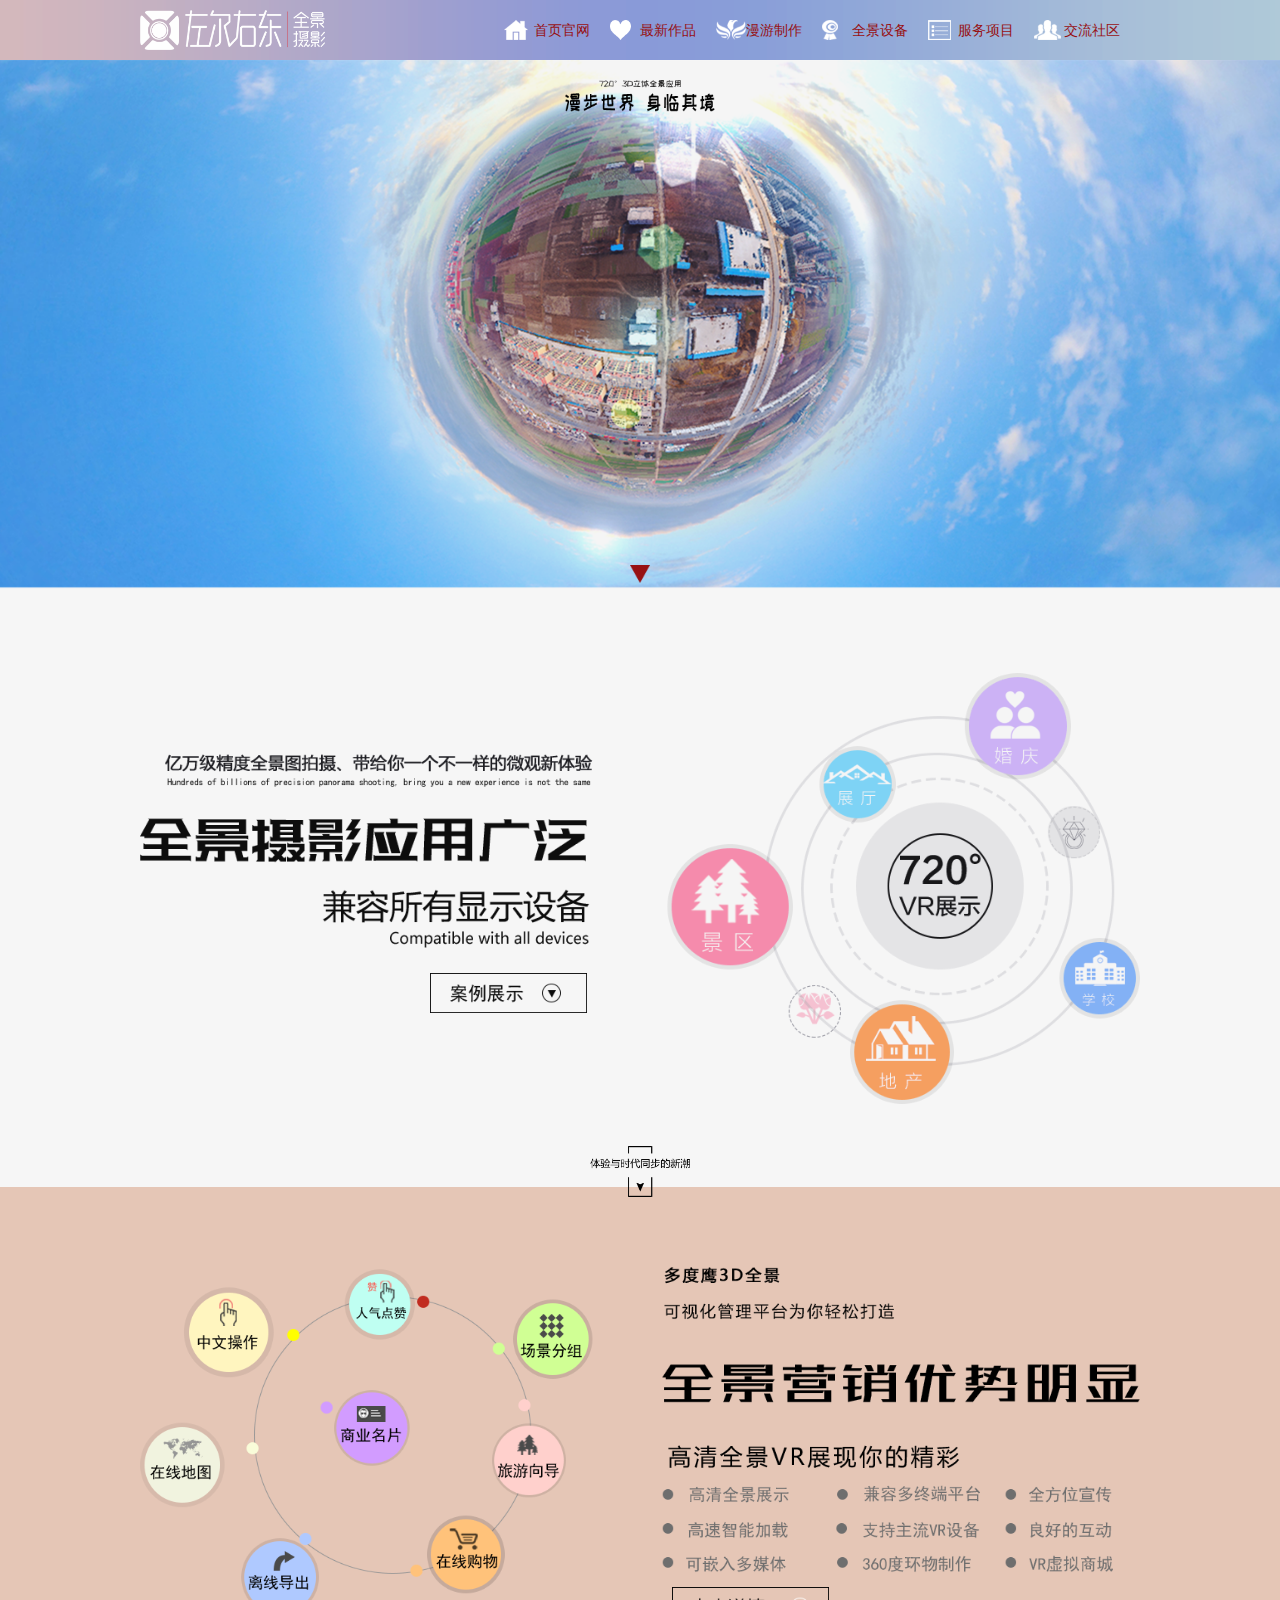
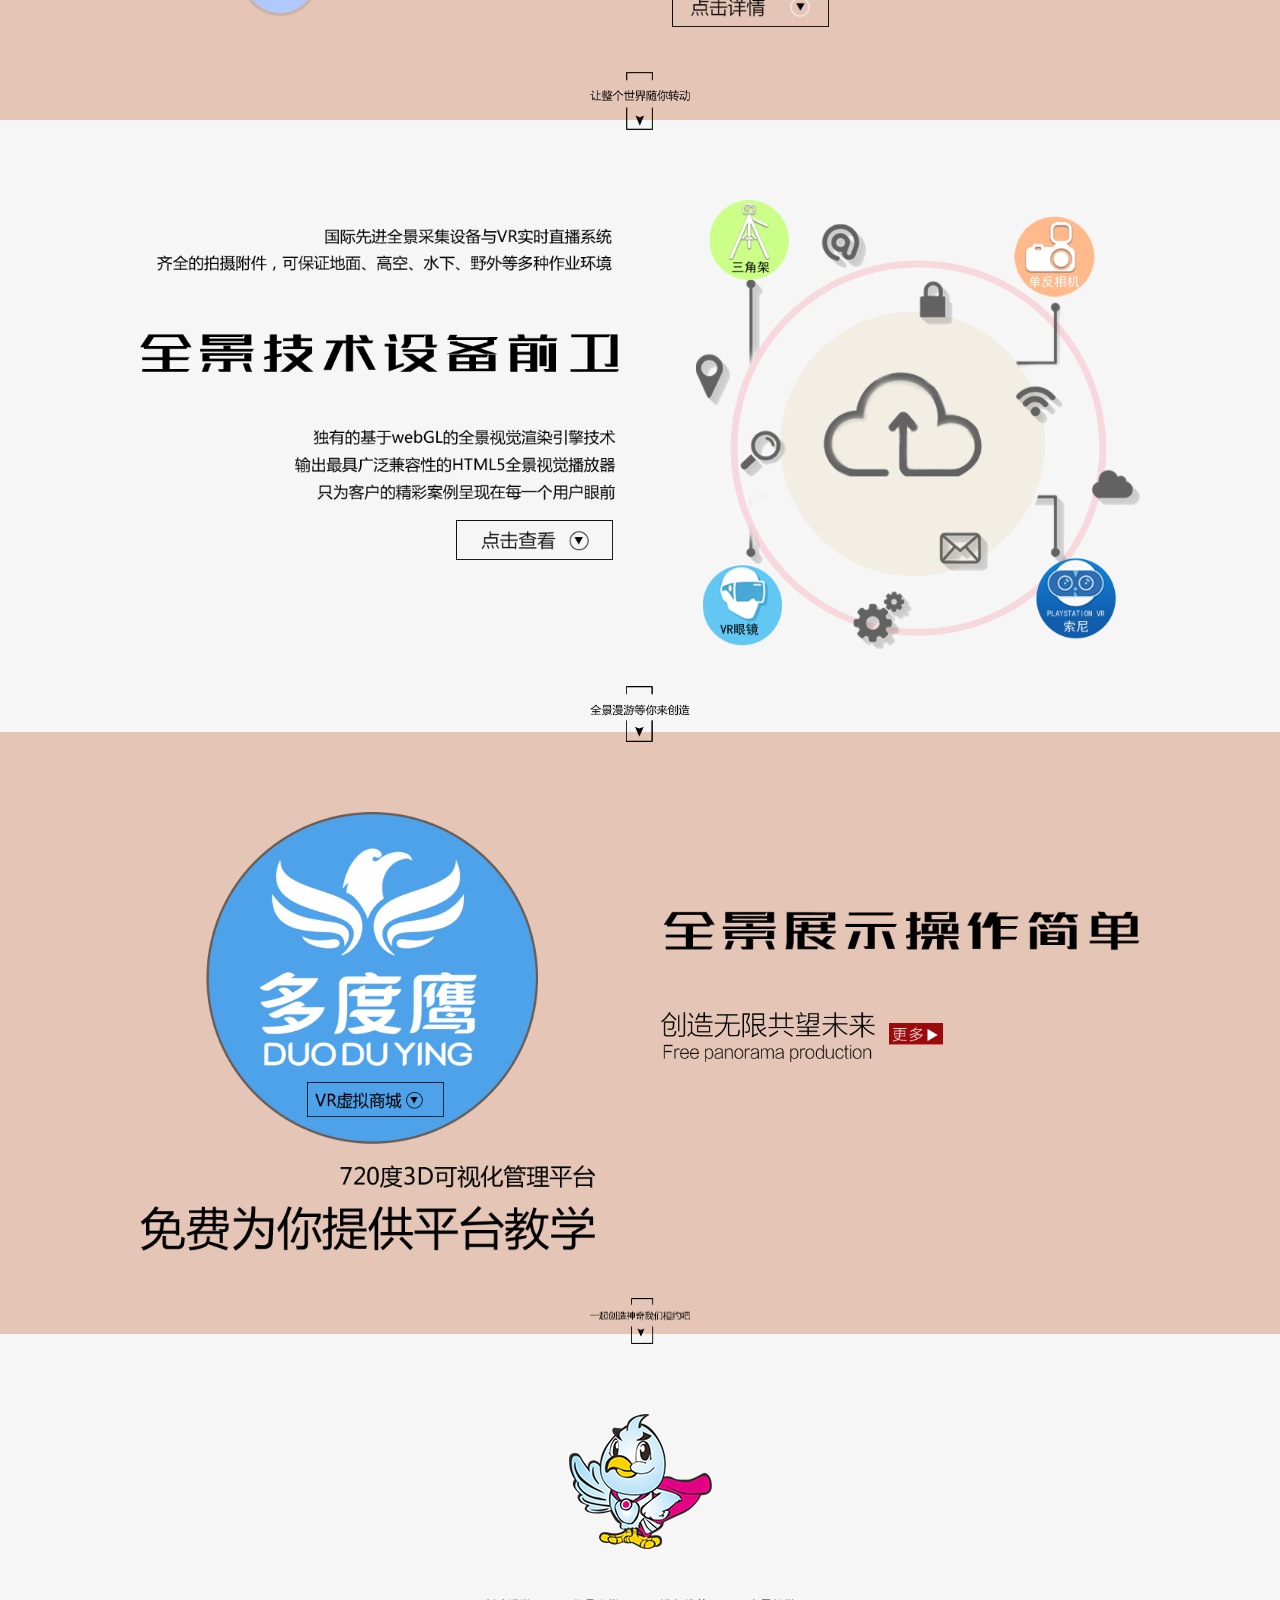
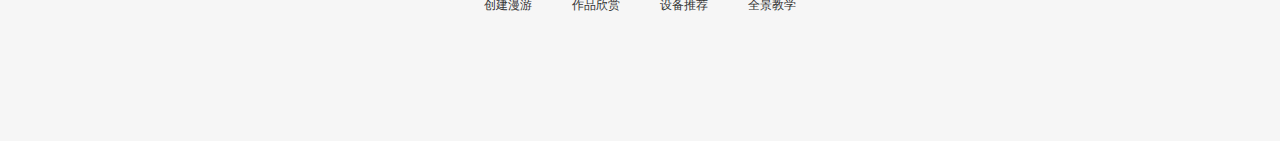
==== html/index.html @ 0d5f5ffe "0402" ====
<!DOCTYPE html>
<html lang="en">
<head>
	<meta charset="UTF-8"/>
	<meta charset="viewport" content="width=device-width,initial-scale=1.0,user-scalable=no"/>
	<title>左尔右尔</title>
	<link rel="stylesheet" href="../css/self.css"/>
	<style>
		
	</style>
</head>
<body>
	<header>
		<div class="conwidth">
			<div class="fl logoimg">
				<img src="../img/LOGO.png"/>
			</div>
			<ul class="fr navlist">
				<li class="icon iconindex"><a>首页官网</a></li>
				<li class="icon iconxz"><a>最新作品</a></li>
				<li class="icon iconmz"><a>漫游制作</a></li>
				<li class="icon iconqz"><a>全景设备</a></li>
				<li class="icon iconfz"><a>服务项目</a></li>
				<li class="icon iconjz"><a>交流社区</a></li>
			</ul>
		</div>
	</header>

	<div class="pore">
		<img class="poab upimg" src="../img/upimg.png"/>
		<img class="bigbg" src="../img/bigbg.png"/>
		<img class="poab down" src="../img/down.png"/>
	</div>

	<div class="nav">
		<div class="conwidth pore">
			<img src="../img/nav1.png"/>
			<img class="anli poab" src="../img/anli.png"/>
		</div>
		<img class="downimg" src="../img/downimg1.png"/>
	</div>

	<div class="nav bgpink" style="padding-bottom:100px;">
		<div class="conwidth pore">
			<img src="../img/nav2.png"/>
			<img class="djxq poab" src="../img/djxq.png"/>
		</div>
		<img class="downimg" src="../img/downimg2.png"/>
	</div>


	<div class="nav">
		<div class="conwidth pore">
			<img src="../img/nav3.png"/>
			<img class="djck poab" src="../img/djck.png"/>
		</div>
		<img class="downimg" src="../img/downimg3.png"/>
	</div>

	<div class="nav bgpink">
		<div class="conwidth pore">
			<img src="../img/nav4.png"/>
			<img class="right poab" src="../img/right.png"/>
			<img class="vrsc poab" src="../img/vrsc.png"/>
		</div>
		<img class="downimg" src="../img/downimg4.png"/>
	</div>


	<footer class="nav conwidth texcen">
		<div>
			<img src="../img/bird.png"/>
		</div>
		<ul>
			<li>创建漫游</li>
			<li>作品欣赏</li>
			<li>设备推荐</li>
			<li>全景教学</li>

		</ul>
	</footer>
</body>
</html>
---- css/self.css ----
*{margin:0;padding:0;box-sizing:border-box;-webkit-box-sizing:border-box;-ms-box-sizing:border-box;-moz-box-sizing:border-box}
body{box-sizing:border-box;background-color:#F6F6F6;color:#333;font-family:Helvetica Neue,Tahoma,Arial,PingFangSC-Regular,Hiragino Sans GB,Microsoft Yahei,sans-serif;font-size:12px;line-height:1.2;-webkit-user-select:none;-moz-user-select:none;-ms-user-select:none;user-select:none;-webkit-font-smoothing:antialiased;-ms-touch-action:manipulation;touch-action:manipulation;-webkit-text-size-adjust:none;-ms-text-size-adjust:none;text-size-adjust:none}
ol,ul{list-style:none}
a{outline:none;text-decoration:none}
a,img{-webkit-touch-callout:none}
button,input,select,textarea{outline:none;border:none;font-size:inherit;font-family:inherit}
textarea{resize:none}
h1,h2,h3,h4,h5,h6,p{margin:0;font-weight:400}
img{max-width:100%;max-height: 100%;}
select{background-color:transparent;-webkit-appearance:none;-moz-appearance:none;appearance:none}
input[type=button],input[type=reset],input[type=submit]{-webkit-appearance:button;-moz-appearance:button;appearance:button}
input:-webkit-autofill{box-shadow:inset 0 0 0 1.333333rem #fff}
.hide{display: none}
.h-10{height: 10px;}
.h-10-pd{height:10px;padding-top: 60px;}
.h-10-bg{background: #F6F6F6;height: 10px;}

.header-container{position: fixed;left:0;z-index: 11; margin: 0 auto; width: 100%;}
.header-c-inner{width: 100%; height: 50px;line-height: 50px;text-align: center; overflow: hidden;}
.group-detail,.group-index,.search-after-list,.search-before-list{padding-top: 50px;}

header{
	width: 100%;
	min-width: 1000px;
	background: url('../img/backgroundimage.png') no-repeat 0px center;
	background-size: 100% 60px;
	height: 60px;
	padding: 10px 0px;
	line-height: 40px;
}
.conwidth{
	width: 1000px;
	margin: 0px auto;
}
.logoimg{
	height: 40px;
}
.navlist li{
	float: left;
	color: #971113;
	padding: 0px 20px 0px 30px;
	font-size: 14px;
	cursor: pointer;
	transition: transform ease .5s;
}
.icon{
	background-repeat: no-repeat;
	background-position: 0px center;
	background-size: auto 20px;
}
.iconindex{
	background-image: url(../img/iconindex.png);
}
.iconxz{
	background-image: url(../img/iconxz.png);
}
.iconmz{
	background-image: url(../img/iconmz.png);
}
.iconfz{
	background-image: url(../img/iconfz.png);
}
.iconjz{
	background-image: url(../img/iconjz.png);
}
.iconqz{
	background-image: url(../img/iconqz.png);
}
.bigbg{
	min-width: 1000px;
}
.navlist li:hover{
	color:#fff;
	transform: scale(1.2);
}
.pore{
	position: relative;
}
.poab{
	position: absolute;
}
.fl{
	float: left;
}
.down{
	width: 20px;
	bottom: 10px;
	left: 50%;
	margin-left: -10px;
}
.upimg{
	width: 150px;
	top: 20px;
	left: 50%;
	margin-left: -75px;
}
.bgpink{
	background: #e5c6b6;
}
.fr{
	float: right;
}
.pad0-20{
	padding: 0px 20px;
}
.nav{
	min-width: 1000px;
	padding: 80px 0px;
	position: relative;
}
.downimg{
	position: absolute;
	bottom: -10px;
	width: 100px;
	left: 50%;
	margin-left: -50px;
	z-index: 1000;
}
.texcen{
	text-align: center;
}
.anli{
	top: 300px;
	left: 290px;
	height: 40px;
}
.djxq{
	top: 320px;
    left: 532px;
    height: 40px;
}
.djck{
	top: 320px;
    left: 316px;
    height: 40px;
}
.right{
	top: 200px;
    left: 521px;
    height: 50px;
}
.vrsc{
	top: 270px;
    left: 167px;
    height: 35px;
}
footer{
	line-height: 60px;
}
footer ul{
	display: inline-block;
}
footer ul li{
	float: left;
	padding: 0px 20px;
}
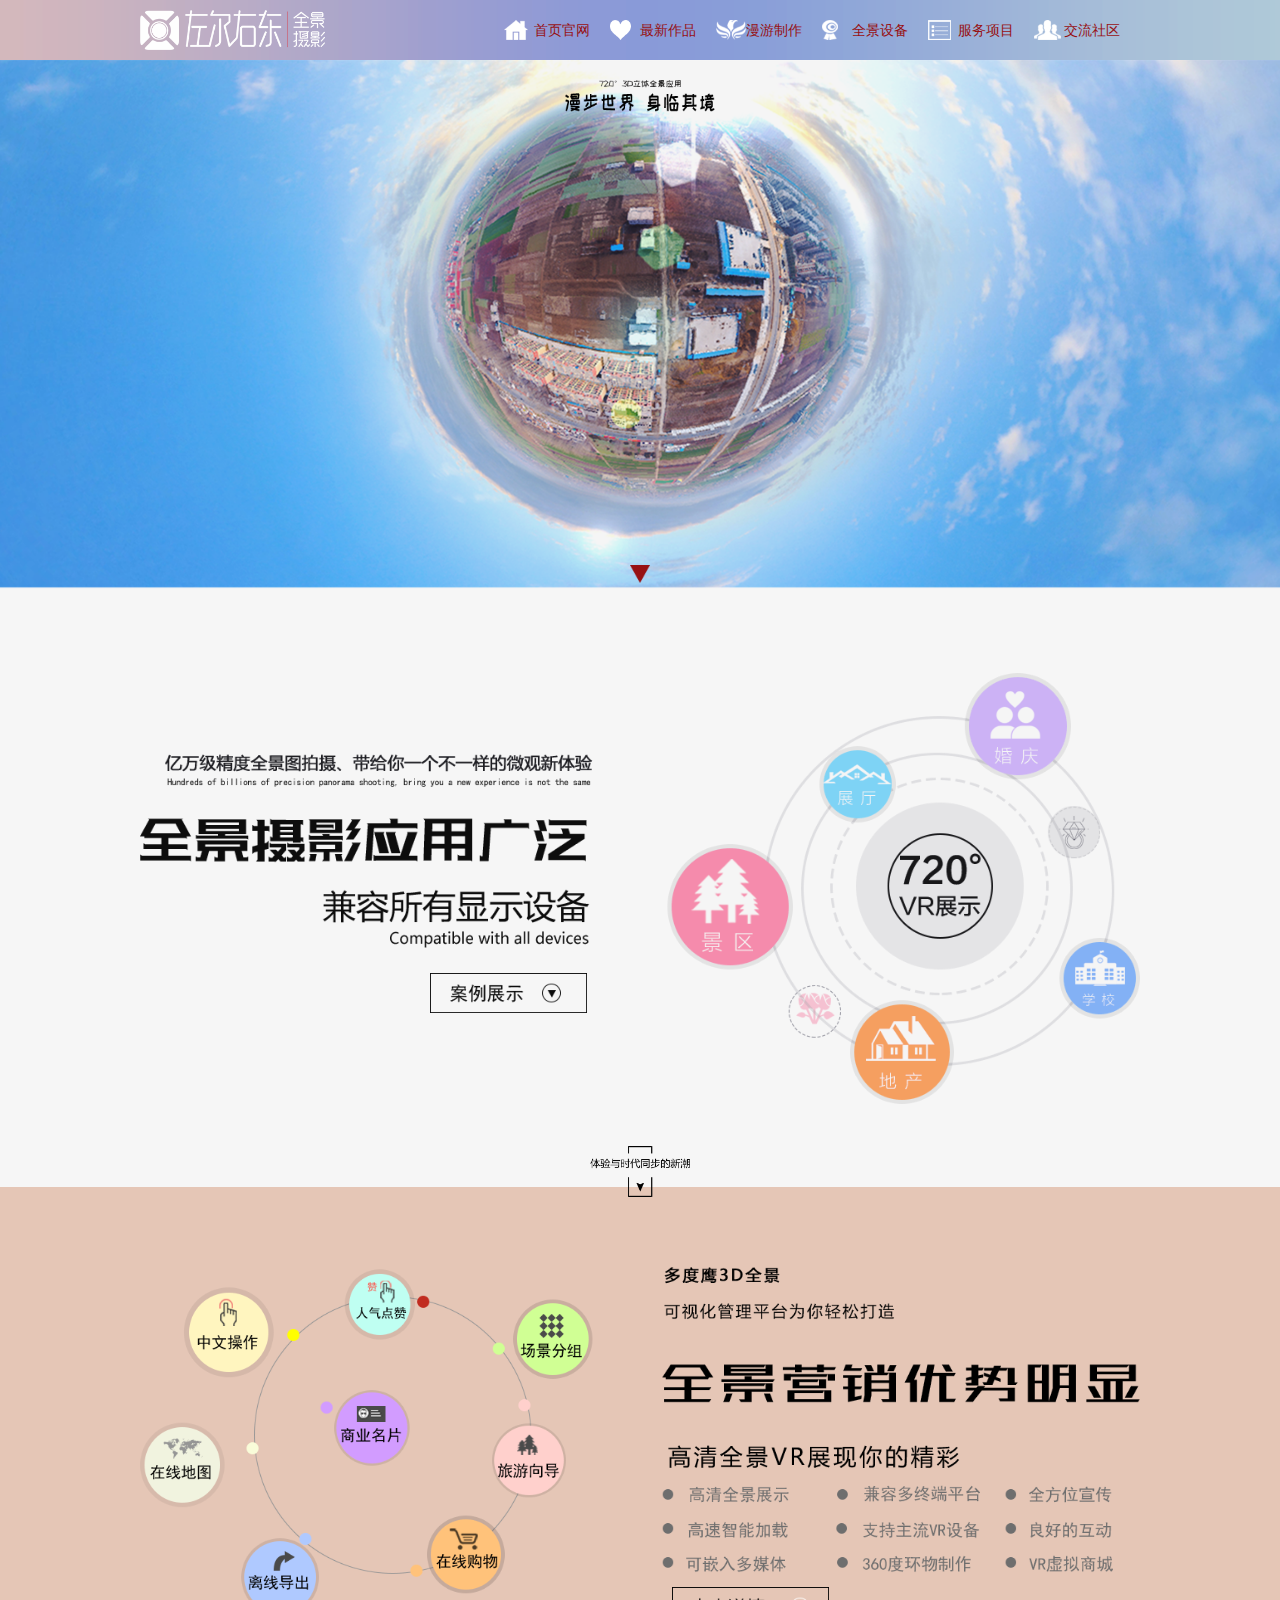
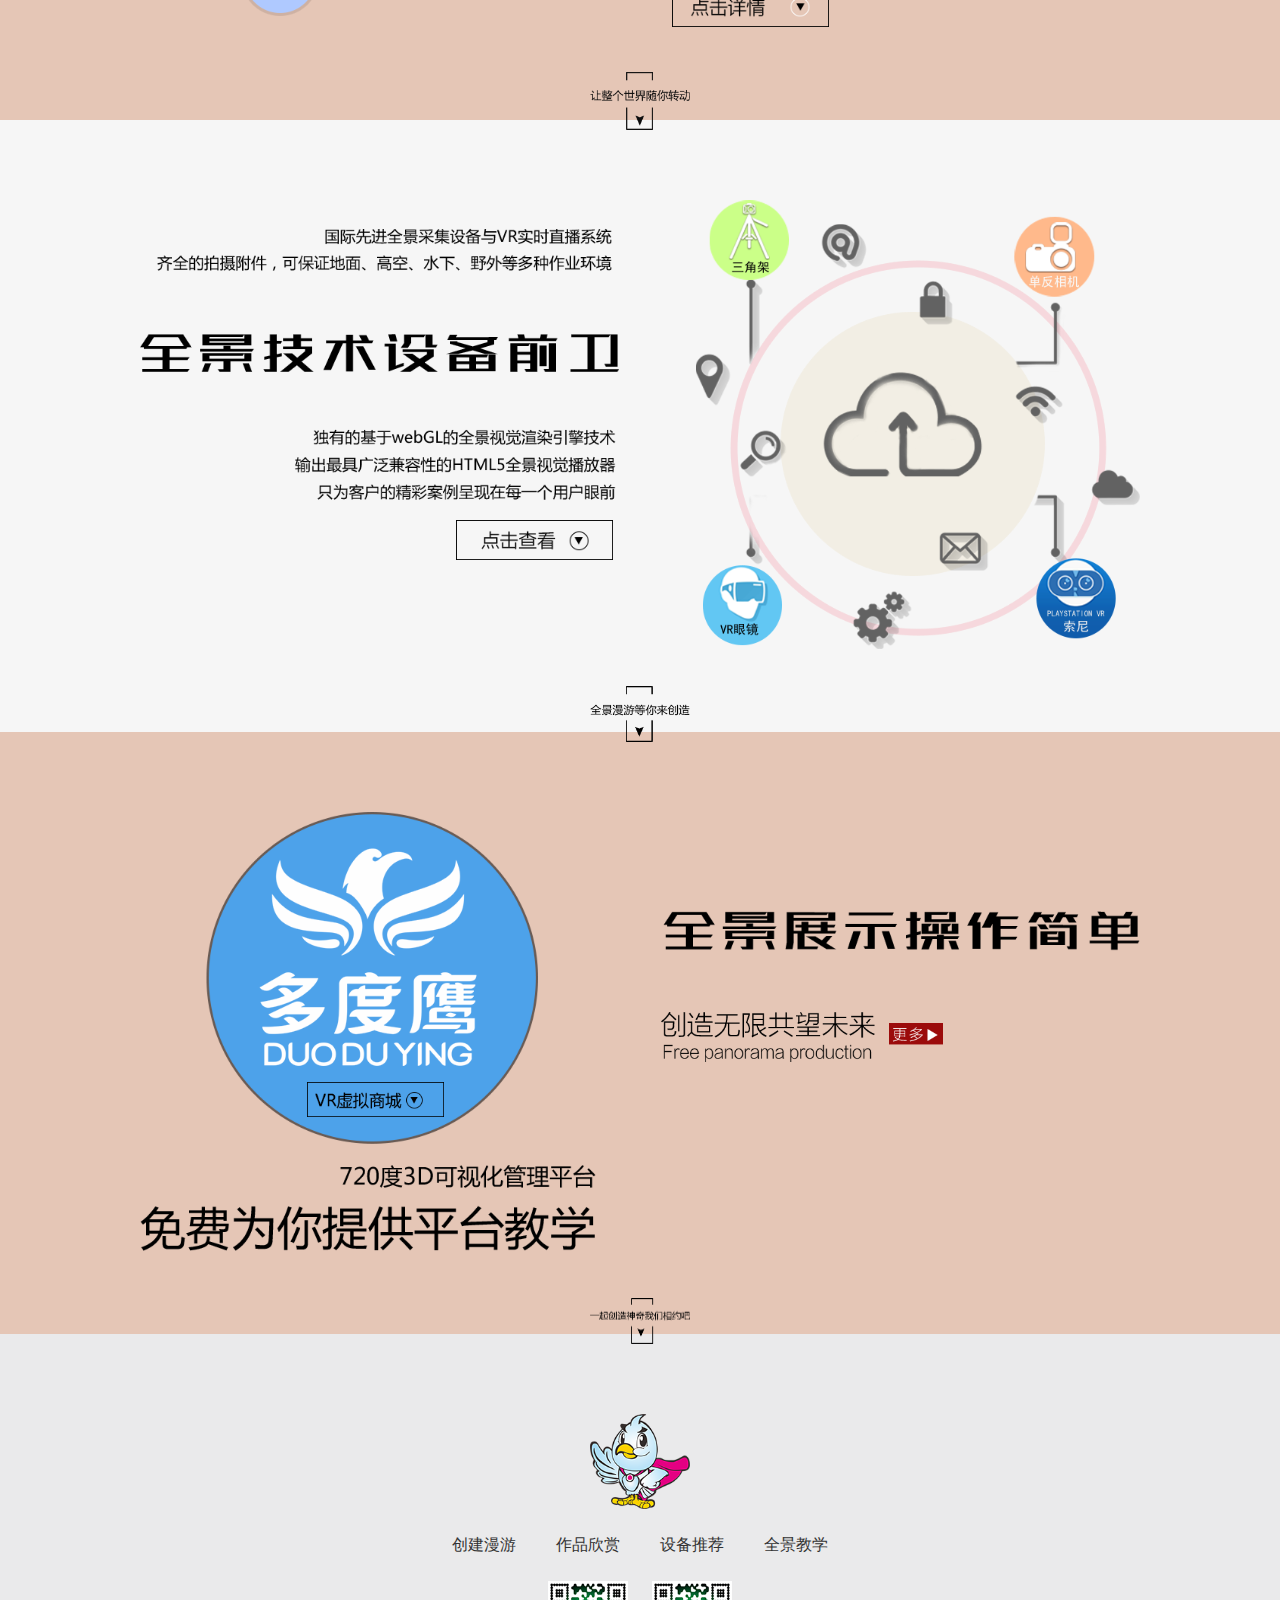
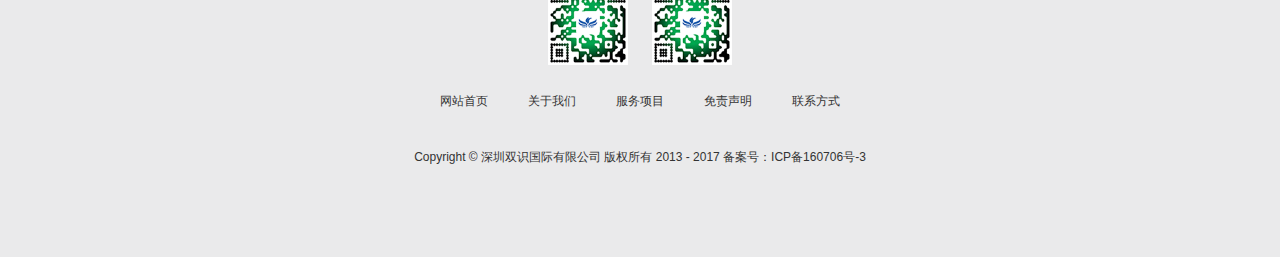
==== commit 37b84a88: "0402" ====
--- a/html/index.html
+++ b/html/index.html
@@ -67,17 +67,29 @@
 	</div>
 
 
-	<footer class="nav conwidth texcen">
-		<div>
+	<footer class="nav texcen bgccc">
+		<div class="conwidth">
 			<img src="../img/bird.png"/>
 		</div>
-		<ul>
+		<ul class="disib fs16">
 			<li>创建漫游</li>
 			<li>作品欣赏</li>
 			<li>设备推荐</li>
 			<li>全景教学</li>
+		</ul>
+		<div class="code">
+			<img src="../img/code.png"/>
+			<img src="../img/code.png"/>
+		</div>
+		<ul class="disib fs12">
+			<li>网站首页</li>
+			<li>关于我们</li>
+			<li>服务项目</li>
+			<li>免责声明</li>
+			<li>联系方式</li>
+		</ul>
 
-		</ul>
+		<div>Copyright&nbsp;&copy;&nbsp;深圳双识国际有限公司 版权所有 2013 - 2017 备案号：ICP备160706号-3  </div>
 	</footer>
 </body>
 </html>--- a/css/self.css
+++ b/css/self.css
@@ -144,10 +144,26 @@
     left: 167px;
     height: 35px;
 }
+footer img{
+	width: 100px;
+}
+.code img{
+	margin: 0px 10px;
+	width: 80px;
+}
+.bgccc{
+	background: #eaeaeb;
+}
+.fs16{
+	font-size: 16px;
+}
+.fs12{
+	font-size: 12px;
+}
 footer{
-	line-height: 60px;
+	line-height: 40px;
 }
-footer ul{
+.disib{
 	display: inline-block;
 }
 footer ul li{
